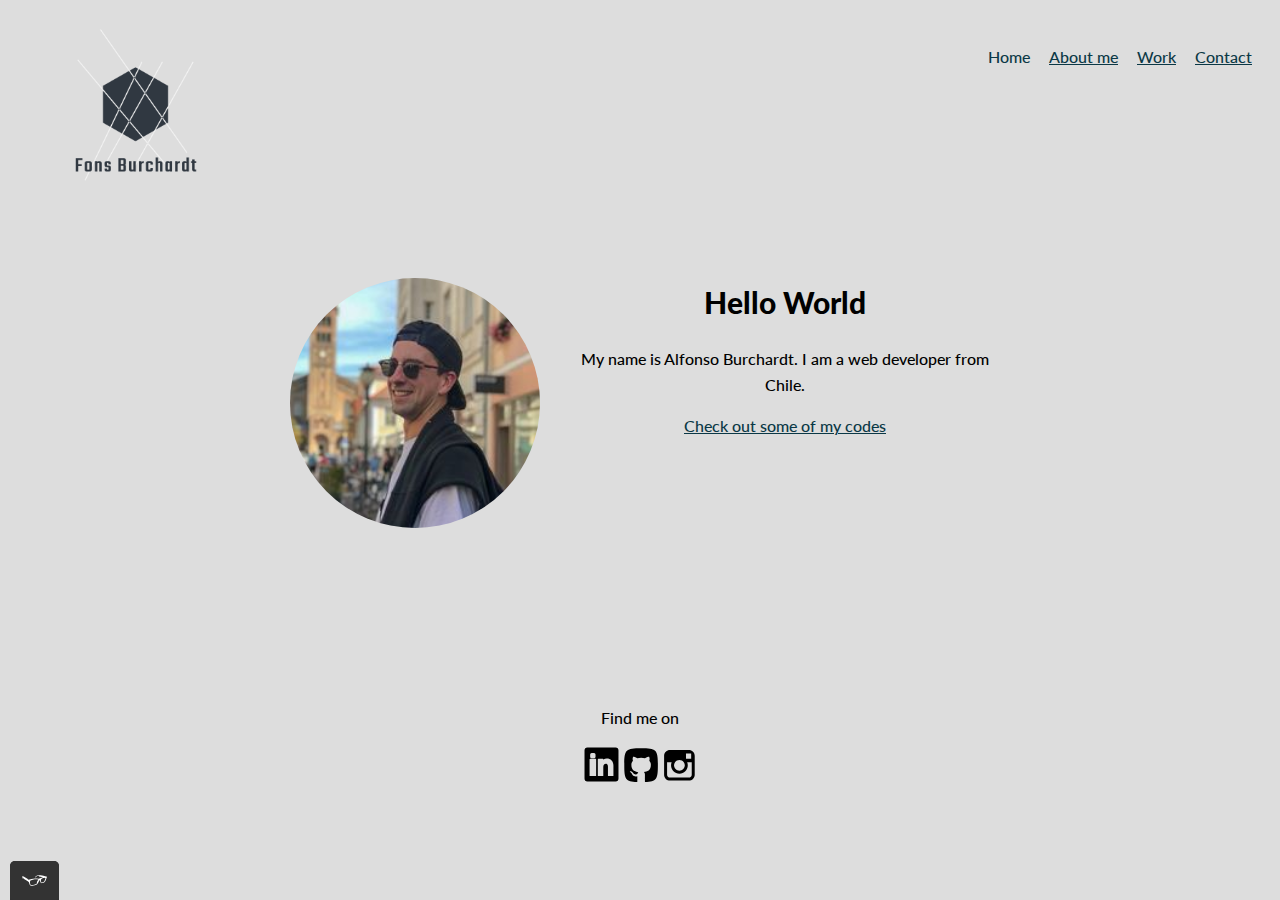
==== index.html @ 5fd2f578 "Initial commit" ====
<!DOCTYPE html>
  <html lang="en" dir="ltr">
  <head>
    <meta charset="utf-8">
    <meta name="viewport" content="width=device-width, initial-scale=1">
    <title>Alfonso Burchardt - Portfolio</title>
    <link rel="icon" type="image/png" href="img/favicon.png" sizes="32x32" />
    <link href="https://fonts.googleapis.com/css2?family=Lato:wght@400;700&display=swap" rel="stylesheet">
    <link rel="stylesheet" type="text/css" href="css/style.production.css">
  </head>
  <body><!-- Tags for the layout and content go here -->

    <!-- Header including the logo and the main navigation -->
    <header class="page-header">
      <img src="img/logo_white.png" alt="logo"class="page-logo_item">
      <nav class="main-navigation page-header__item">
        <ul role="menubar" class="navigation-list">
          <li role="presentation">
            <a href="index.html" role="menuitem" class="navigation-list__item navigation-list__item--active ">Home</a>
          </li>
          <li role="presentation">
            <a href="about.html" role="menuitem" class="navigation-list__item">About me</a>
          </li>
          <li>
            <a href="work.html" role="menuitem"class="navigation-list__item">Work</a>
          </li>
          <li role="presentation">
            <a href="contact.html" role="menuitem" class="navigation-list__item">Contact</a>
          </li>
        </ul>
      </nav>
    </header>

    <div class="profile">
      <img src="img/profilepic.jpg"class="profile_portrait" alt="Alfonso portrait">
      <h1>Hello World</h1>
      <p>My name is Alfonso Burchardt. I am a <span>web</span> developer from Chile.</p>
      <a href="#">Check out some of my codes</a>
    </div>

    <footer class="page-footer">

      <div class="social-media">
        <p>Find me on</p>
        <img src="img/linkedin_icon.svg"class="icon" alt="LinkdIn">
        <img src="img/github_icon.svg"class="icon" alt="Github">
        <img src="img/instagram_icon.svg"class="icon" alt="Instagram">
      </div>
    </footer>

    <script src="js/tota11y.min.js"></script>

  </body>
  </html>
---- css/style.production.css ----
/*
* Prefixed by https://autoprefixer.github.io
* PostCSS: v7.0.29,
* Autoprefixer: v9.7.6
* Browsers: last 4 version
*/

 /*Anchor and buttom colors */


  body {
    background-color: #dddddd;
    font-family: 'Lato', sans-serif;
    font-weight: 500;
    font-size: 16px;
    /* Sets the font size to 16px */
    line-height: 1.6;
    /* Sets the line-height to 1.6 */
  }
  header .page-logo_item {
    width: 215px;
    height: 210px;
  }

  h1 {
    font-size: 30px;
    font-weight: 850;
  }

  h2 {
    font-size: 24px;
    font-weight: 700;
  }

  h3 {
    font-size: 18px;
    font-weight: 700;
  }
  a {
    color: #0b3846;
  }

  a:hover, a:focus {
    /* No underlining when hovering over a link */
    text-decoration: none;
  }
  a:visited, active {
    /* visited link */
    color: none;
  }
  div  {
    text-align: center;

  }

  input, texture, select, button {
    font-family: system-ui;
  }
  button {
    /* overwrites browser defaults and resets the border */
    border: none;
    /* takes the font from the outer container */
    font-family: inherit;
    /* styles the background color, font color, and text decoration (underline, etc.) of the button */
    background-color:#357b70;
    color: white;
    text-decoration: none;
    /*adds spacing to the button (this will be discussed more in-depth later) */
    padding: 10px;
    border-radius: 3px;
    /* gives the button a bottom border with a width of 2px, a type of solid, and a color in RGBA format */
    border-bottom: 2px solid rgba(0, 0, 0, 0.3);
    -webkit-transition: 0.9s opacity;
    -o-transition: 0.9s opacity;
    transition: 0.9s opacity;

  }

  button:hover, button:focus {
    /* lets the mouse appear as a hand when hovering over the button */
    cursor: pointer;
    /* reduces the opacity of the button to 80% */
    opacity: 0.8;
    -webkit-transform: translate( 5px);
        -ms-transform: translate( 5px);
            transform: translate( 5px);
  }

  .button {
    /* overwrites browser defaults */
    /* resets the border */
    border: none;
    display: inline-block;
    /* takes the font from the outer container */
    font-family: inherit;
    /* style button */
    background-color: #357b70;
    color:white;
    text-decoration: none;
    padding: 10px;
    border-radius: 3px;
    /* width of the border, type, color */
    border-bottom: 2px solid rgba(0, 0, 0, 0.3);
    -webkit-transition: 0.9s opacity;
    -o-transition: 0.9s opacity;
    transition: 0.9s opacity;
  }

  button {
    /* overwrites browser defaults */
    /* resets the border */
    border: none;
    display: inline-block;
    /* takes the font from the outer container */
    font-family: inherit;
    /* style button */
    background-color: #357b70;
    color:white;
    text-decoration: none;
    padding: 10px;
    border-radius: 3px;
    /* width of the border, type, color */
    border-bottom: 2px solid rgba(0, 0, 0, 0.3);
    -webkit-transition: 0.9s opacity;
    -o-transition: 0.9s opacity;
    transition: 0.9s opacity;
  }
  .button:hover, .button:focus {
    /* lets the mouse appear as a hand when hovering over the button */
    cursor: pointer;
    /* reduces the opacity of the button to 80% */
    opacity: 0.8;
  }


  .navigation-list__item--active {
    text-decoration: none;
  }
  .profile_portrait {
    float: left;
    width: 250px;
    margin-right: 40px;
    min-width: 150px;
    max-width: 400px;
    border-radius: 50%;
  }

  .icon {
    width: 35px;
    height: 35px;
  }
  .page-footer {
    clear: both;
    display: -webkit-box;
    display: -ms-flexbox;
    display: flex;
    -webkit-box-orient: vertical;
    -webkit-box-direction: normal;
        -ms-flex-direction: column;
            flex-direction: column;
    text-align: center;
  }

  .profile {
    position: relative;
    top: auto;
  padding-bottom: 200px;
    max-width: 700px;
    margin: 0 auto;
  }
  * {
    -webkit-box-sizing: border-box;
            box-sizing: border-box;
  }

  .page-header {
    display: -webkit-box;
    display: -ms-flexbox;
    display: flex;
    width: 100%;
    padding: 20px;
  }

  .page-header__item {
    -webkit-box-flex: 0;
        -ms-flex: 0 1 200px;
            flex: 0 1 200px;
  }

  .page-header__item:last-child {
    -webkit-box-flex: 1;
        -ms-flex-positive: 1;
            flex-grow: 1;
    text-align: right;
  }
  .navigation-list {
    list-style-type: none;
  }
  .navigation-list li {
    display: inline-block;
    margin-left: 15px;
  }
  .contact{
    padding-bottom: 50px;
    text-align: center;
  }
  .about{
    text-align: center;
  }
  .work{
    text-align: center;
  }
  .grid {
    -webkit-box-pack: center;
        -ms-flex-pack: center;
            justify-content: center;
    display: -ms-grid;
    display: grid;
    -ms-grid-columns: 300px 300px 300px;
    grid-template-columns: 300px 300px 300px;

  }
  .grid__item {
    -webkit-box-pack: center;
        -ms-flex-pack: center;
            justify-content: center;
    background-color: lightgray;
    -ms-grid-columns: 1fr 20px 1fr 20px 1fr;
    grid-template-columns: 1fr 1fr 1fr;
    grid-gap: 20px;
  }
  .grid__item:last-child {
    -ms-grid-column: 1;
    grid-column: 1  / 1;
    -ms-grid-row: 1;
    grid-row: 1 / 1;
  }
  .social-media {
    position: relative;
    bottom: -50px;
  }
  @-webkit-keyframes color-change {
    0% {
      fill: #edc655;
    }
    50% {
      fill: #fcffad;
    }
    100% {
      fill: #f76414;
    }
  }
  @keyframes color-change {
    0% {
      fill: #edc655;
    }
    50% {
      fill: #fcffad;
    }
    100% {
      fill: #f76414;
    }
  }
  .sun {
    -webkit-animation: 4s color-change infinite alternate linear;
            animation: 4s color-change infinite alternate linear;
  }
  @-webkit-keyframes cloud-move {
    from {
      -webkit-transform: translate(0, 50px);
              transform: translate(0, 50px);
    }
    to {
      -webkit-transform: translate(200px, 50px);
              transform: translate(200px, 50px);
    }
  }
  @keyframes cloud-move {
    from {
      -webkit-transform: translate(0, 50px);
              transform: translate(0, 50px);
    }
    to {
      -webkit-transform: translate(200px, 50px);
              transform: translate(200px, 50px);
    }
  }
  .cloud-front {
    -webkit-animation: 30s cloud-move infinite alternate linear;
            animation: 30s cloud-move infinite alternate linear;
  }
  @-webkit-keyframes cloud-move-reverse {
    from {
      -webkit-transform: translate(446px, 48px);
              transform: translate(446px, 48px);
    }
    to {
      -webkit-transform: translate(100px, 48px);
              transform: translate(100px, 48px);
    }
  }
  @keyframes cloud-move-reverse {
    from {
      -webkit-transform: translate(446px, 48px);
              transform: translate(446px, 48px);
    }
    to {
      -webkit-transform: translate(100px, 48px);
              transform: translate(100px, 48px);
    }
  }
  .cloud-back {
    -webkit-animation: 34s cloud-move-reverse infinite alternate linear;
            animation: 34s cloud-move-reverse infinite alternate linear;
  }
  @media all and (max-width: 500px) {
    .grid {
      -ms-grid-columns: 1fr;
      grid-template-columns: 1fr;
    }
  }
  @media all and (min-width: 500px) and (max-width: 750px){
    .grid {
      -ms-grid-columns: 1fr 1fr;
      grid-template-columns: 1fr 1fr;
    }
  }
  @media all and (max-width: 750px) {
    .grid {
      grid-gap: 10px;
    }
    .grid__item:last-child {
      grid-column: auto / auto;
      grid-row: auto / auto;
    }


  }
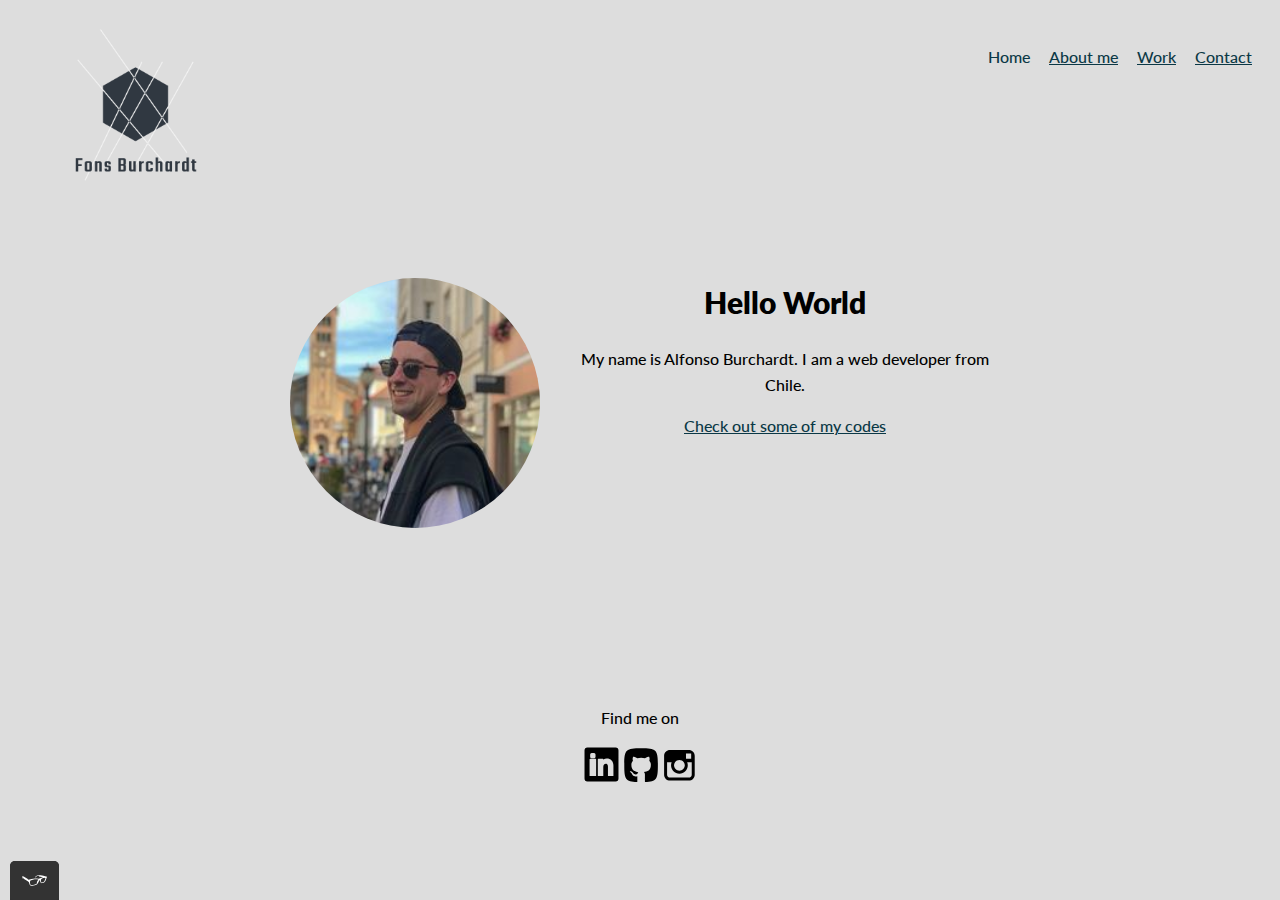
==== commit 3ce7bf79: "changed/ensuring code quality" ====
--- a/index.html
+++ b/index.html
@@ -12,7 +12,7 @@
 
     <!-- Header including the logo and the main navigation -->
     <header class="page-header">
-      <img src="img/logo_white.png" alt="logo"class="page-logo_item">
+      <img src="img/logo_white.png" alt="logo" class="page-logo_item">
       <nav class="main-navigation page-header__item">
         <ul role="menubar" class="navigation-list">
           <li role="presentation">
@@ -22,7 +22,7 @@
             <a href="about.html" role="menuitem" class="navigation-list__item">About me</a>
           </li>
           <li>
-            <a href="work.html" role="menuitem"class="navigation-list__item">Work</a>
+            <a href="work.html" role="menuitem" class="navigation-list__item">Work</a>
           </li>
           <li role="presentation">
             <a href="contact.html" role="menuitem" class="navigation-list__item">Contact</a>
@@ -32,7 +32,7 @@
     </header>
 
     <div class="profile">
-      <img src="img/profilepic.jpg"class="profile_portrait" alt="Alfonso portrait">
+      <img src="img/profilepic.jpg" class="profile_portrait" alt="Alfonso portrait">
       <h1>Hello World</h1>
       <p>My name is Alfonso Burchardt. I am a <span>web</span> developer from Chile.</p>
       <a href="#">Check out some of my codes</a>
@@ -42,9 +42,9 @@
 
       <div class="social-media">
         <p>Find me on</p>
-        <img src="img/linkedin_icon.svg"class="icon" alt="LinkdIn">
-        <img src="img/github_icon.svg"class="icon" alt="Github">
-        <img src="img/instagram_icon.svg"class="icon" alt="Instagram">
+        <img src="img/linkedin_icon.svg" class="icon" alt="LinkdIn">
+        <img src="img/github_icon.svg" class="icon" alt="Github">
+        <img src="img/instagram_icon.svg" class="icon" alt="Instagram">
       </div>
     </footer>
 
--- a/css/style.production.css
+++ b/css/style.production.css
@@ -1,338 +1,343 @@
-/*
-* Prefixed by https://autoprefixer.github.io
-* PostCSS: v7.0.29,
-* Autoprefixer: v9.7.6
-* Browsers: last 4 version
-*/
-
- /*Anchor and buttom colors */
-
-
-  body {
-    background-color: #dddddd;
-    font-family: 'Lato', sans-serif;
-    font-weight: 500;
-    font-size: 16px;
-    /* Sets the font size to 16px */
-    line-height: 1.6;
-    /* Sets the line-height to 1.6 */
-  }
-  header .page-logo_item {
-    width: 215px;
-    height: 210px;
-  }
-
-  h1 {
-    font-size: 30px;
-    font-weight: 850;
-  }
-
-  h2 {
-    font-size: 24px;
-    font-weight: 700;
-  }
-
-  h3 {
-    font-size: 18px;
-    font-weight: 700;
-  }
-  a {
-    color: #0b3846;
-  }
-
-  a:hover, a:focus {
-    /* No underlining when hovering over a link */
-    text-decoration: none;
-  }
-  a:visited, active {
-    /* visited link */
-    color: none;
-  }
-  div  {
-    text-align: center;
-
-  }
-
-  input, texture, select, button {
-    font-family: system-ui;
-  }
-  button {
-    /* overwrites browser defaults and resets the border */
-    border: none;
-    /* takes the font from the outer container */
-    font-family: inherit;
-    /* styles the background color, font color, and text decoration (underline, etc.) of the button */
-    background-color:#357b70;
-    color: white;
-    text-decoration: none;
-    /*adds spacing to the button (this will be discussed more in-depth later) */
-    padding: 10px;
-    border-radius: 3px;
-    /* gives the button a bottom border with a width of 2px, a type of solid, and a color in RGBA format */
-    border-bottom: 2px solid rgba(0, 0, 0, 0.3);
-    -webkit-transition: 0.9s opacity;
-    -o-transition: 0.9s opacity;
-    transition: 0.9s opacity;
-
-  }
-
-  button:hover, button:focus {
-    /* lets the mouse appear as a hand when hovering over the button */
-    cursor: pointer;
-    /* reduces the opacity of the button to 80% */
-    opacity: 0.8;
-    -webkit-transform: translate( 5px);
-        -ms-transform: translate( 5px);
-            transform: translate( 5px);
-  }
-
-  .button {
-    /* overwrites browser defaults */
-    /* resets the border */
-    border: none;
-    display: inline-block;
-    /* takes the font from the outer container */
-    font-family: inherit;
-    /* style button */
-    background-color: #357b70;
-    color:white;
-    text-decoration: none;
-    padding: 10px;
-    border-radius: 3px;
-    /* width of the border, type, color */
-    border-bottom: 2px solid rgba(0, 0, 0, 0.3);
-    -webkit-transition: 0.9s opacity;
-    -o-transition: 0.9s opacity;
-    transition: 0.9s opacity;
-  }
-
-  button {
-    /* overwrites browser defaults */
-    /* resets the border */
-    border: none;
-    display: inline-block;
-    /* takes the font from the outer container */
-    font-family: inherit;
-    /* style button */
-    background-color: #357b70;
-    color:white;
-    text-decoration: none;
-    padding: 10px;
-    border-radius: 3px;
-    /* width of the border, type, color */
-    border-bottom: 2px solid rgba(0, 0, 0, 0.3);
-    -webkit-transition: 0.9s opacity;
-    -o-transition: 0.9s opacity;
-    transition: 0.9s opacity;
-  }
-  .button:hover, .button:focus {
-    /* lets the mouse appear as a hand when hovering over the button */
-    cursor: pointer;
-    /* reduces the opacity of the button to 80% */
-    opacity: 0.8;
-  }
-
-
-  .navigation-list__item--active {
-    text-decoration: none;
-  }
-  .profile_portrait {
-    float: left;
-    width: 250px;
-    margin-right: 40px;
-    min-width: 150px;
-    max-width: 400px;
-    border-radius: 50%;
-  }
-
-  .icon {
-    width: 35px;
-    height: 35px;
-  }
-  .page-footer {
-    clear: both;
-    display: -webkit-box;
-    display: -ms-flexbox;
-    display: flex;
-    -webkit-box-orient: vertical;
-    -webkit-box-direction: normal;
-        -ms-flex-direction: column;
-            flex-direction: column;
-    text-align: center;
-  }
-
-  .profile {
-    position: relative;
-    top: auto;
-  padding-bottom: 200px;
-    max-width: 700px;
-    margin: 0 auto;
-  }
-  * {
-    -webkit-box-sizing: border-box;
-            box-sizing: border-box;
-  }
-
-  .page-header {
-    display: -webkit-box;
-    display: -ms-flexbox;
-    display: flex;
-    width: 100%;
-    padding: 20px;
-  }
-
-  .page-header__item {
-    -webkit-box-flex: 0;
-        -ms-flex: 0 1 200px;
-            flex: 0 1 200px;
-  }
-
-  .page-header__item:last-child {
-    -webkit-box-flex: 1;
-        -ms-flex-positive: 1;
-            flex-grow: 1;
-    text-align: right;
-  }
-  .navigation-list {
-    list-style-type: none;
-  }
-  .navigation-list li {
-    display: inline-block;
-    margin-left: 15px;
-  }
-  .contact{
-    padding-bottom: 50px;
-    text-align: center;
-  }
-  .about{
-    text-align: center;
-  }
-  .work{
-    text-align: center;
-  }
-  .grid {
-    -webkit-box-pack: center;
-        -ms-flex-pack: center;
-            justify-content: center;
-    display: -ms-grid;
-    display: grid;
-    -ms-grid-columns: 300px 300px 300px;
-    grid-template-columns: 300px 300px 300px;
-
-  }
-  .grid__item {
-    -webkit-box-pack: center;
-        -ms-flex-pack: center;
-            justify-content: center;
-    background-color: lightgray;
-    -ms-grid-columns: 1fr 20px 1fr 20px 1fr;
-    grid-template-columns: 1fr 1fr 1fr;
-    grid-gap: 20px;
-  }
-  .grid__item:last-child {
-    -ms-grid-column: 1;
-    grid-column: 1  / 1;
-    -ms-grid-row: 1;
-    grid-row: 1 / 1;
-  }
-  .social-media {
-    position: relative;
-    bottom: -50px;
-  }
-  @-webkit-keyframes color-change {
-    0% {
-      fill: #edc655;
-    }
-    50% {
-      fill: #fcffad;
-    }
-    100% {
-      fill: #f76414;
-    }
-  }
-  @keyframes color-change {
-    0% {
-      fill: #edc655;
-    }
-    50% {
-      fill: #fcffad;
-    }
-    100% {
-      fill: #f76414;
-    }
-  }
-  .sun {
-    -webkit-animation: 4s color-change infinite alternate linear;
-            animation: 4s color-change infinite alternate linear;
-  }
-  @-webkit-keyframes cloud-move {
-    from {
-      -webkit-transform: translate(0, 50px);
-              transform: translate(0, 50px);
-    }
-    to {
-      -webkit-transform: translate(200px, 50px);
-              transform: translate(200px, 50px);
-    }
-  }
-  @keyframes cloud-move {
-    from {
-      -webkit-transform: translate(0, 50px);
-              transform: translate(0, 50px);
-    }
-    to {
-      -webkit-transform: translate(200px, 50px);
-              transform: translate(200px, 50px);
-    }
-  }
-  .cloud-front {
-    -webkit-animation: 30s cloud-move infinite alternate linear;
-            animation: 30s cloud-move infinite alternate linear;
-  }
-  @-webkit-keyframes cloud-move-reverse {
-    from {
-      -webkit-transform: translate(446px, 48px);
-              transform: translate(446px, 48px);
-    }
-    to {
-      -webkit-transform: translate(100px, 48px);
-              transform: translate(100px, 48px);
-    }
-  }
-  @keyframes cloud-move-reverse {
-    from {
-      -webkit-transform: translate(446px, 48px);
-              transform: translate(446px, 48px);
-    }
-    to {
-      -webkit-transform: translate(100px, 48px);
-              transform: translate(100px, 48px);
-    }
-  }
-  .cloud-back {
-    -webkit-animation: 34s cloud-move-reverse infinite alternate linear;
-            animation: 34s cloud-move-reverse infinite alternate linear;
-  }
-  @media all and (max-width: 500px) {
+  /*
+  * Prefixed by https://autoprefixer.github.io
+  * PostCSS: v7.0.29,
+  * Autoprefixer: v9.7.6
+  * Browsers: last 4 version
+  */
+
+   /*Anchor and buttom colors */
+
+
+    body {
+      background-color: #dddddd;
+      font-family: 'Lato', sans-serif;
+      font-weight: 500;
+      font-size: 16px;
+      /* Sets the font size to 16px */
+      line-height: 1.6;
+      /* Sets the line-height to 1.6 */
+    }
+    header .page-logo_item {
+      width: 215px;
+      height: 210px;
+    }
+
+    h1 {
+      font-size: 30px;
+      font-weight: 800;
+    }
+
+    h2 {
+      font-size: 24px;
+      font-weight: 700;
+    }
+
+    h3 {
+      font-size: 18px;
+      font-weight: 700;
+    }
+    a {
+      color: #0b3846;
+    }
+
+    a:hover, a:focus {
+      /* No underlining when hovering over a link */
+      text-decoration: none;
+    }
+     a:visited,
+     active {
+         color: #0b3846;
+
+        /* visited link */
+
+
+    }
+    div  {
+      text-align: center;
+
+    }
+
+    input, texture, select, button {
+      font-family: system-ui;
+    }
+    button {
+      /* overwrites browser defaults and resets the border */
+      border: none;
+      /* takes the font from the outer container */
+      font-family: inherit;
+      /* styles the background color, font color, and text decoration (underline, etc.) of the button */
+      background-color:#357b70;
+      color: white;
+      text-decoration: none;
+      /*adds spacing to the button (this will be discussed more in-depth later) */
+      padding: 10px;
+      border-radius: 3px;
+
+      /* gives the button a bottom border with a width of 2px, a type of solid, and a color in RGBA format */
+      border-bottom: 2px solid rgba(0, 0, 0, 0.3);
+      -webkit-transition: 0.9s opacity;
+      -o-transition: 0.9s opacity;
+      transition: 0.9s opacity;
+
+    }
+
+    button:hover, button:focus {
+      /* lets the mouse appear as a hand when hovering over the button */
+      cursor: pointer;
+      /* reduces the opacity of the button to 80% */
+      opacity: 0.8;
+      -webkit-transform: translate( 5px);
+          -ms-transform: translate( 5px);
+              transform: translate( 5px);
+    }
+
+    .button {
+      /* overwrites browser defaults */
+      /* resets the border */
+      border: none;
+      display: inline-block;
+      /* takes the font from the outer container */
+      font-family: inherit;
+      /* style button */
+      background-color: #357b70;
+      color:white;
+      text-decoration: none;
+      padding: 10px;
+      border-radius: 3px;
+      /* width of the border, type, color */
+      border-bottom: 2px solid rgba(0, 0, 0, 0.3);
+      -webkit-transition: 0.9s opacity;
+      -o-transition: 0.9s opacity;
+      transition: 0.9s opacity;
+    }
+
+    button {
+      /* overwrites browser defaults */
+      /* resets the border */
+      border: none;
+      display: inline-block;
+      /* takes the font from the outer container */
+      font-family: inherit;
+      /* style button */
+      background-color: #357b70;
+      color:white;
+      text-decoration: none;
+      padding: 10px;
+      border-radius: 3px;
+      /* width of the border, type, color */
+      border-bottom: 2px solid rgba(0, 0, 0, 0.3);
+      -webkit-transition: 0.9s opacity;
+      -o-transition: 0.9s opacity;
+      transition: 0.9s opacity;
+    }
+    .button:hover, .button:focus {
+      /* lets the mouse appear as a hand when hovering over the button */
+      cursor: pointer;
+      /* reduces the opacity of the button to 80% */
+      opacity: 0.8;
+    }
+
+
+    .navigation-list__item--active {
+      text-decoration: none;
+    }
+    .profile_portrait {
+      float: left;
+      width: 250px;
+      margin-right: 40px;
+      min-width: 150px;
+      max-width: 400px;
+      border-radius: 50%;
+    }
+
+    .icon {
+      width: 35px;
+      height: 35px;
+    }
+    .page-footer {
+      clear: both;
+      display: -webkit-box;
+      display: -ms-flexbox;
+      display: flex;
+      -webkit-box-orient: vertical;
+      -webkit-box-direction: normal;
+          -ms-flex-direction: column;
+              flex-direction: column;
+      text-align: center;
+    }
+
+    .profile {
+      position: relative;
+      top: auto;
+    padding-bottom: 200px;
+      max-width: 700px;
+      margin: 0 auto;
+    }
+    * {
+      -webkit-box-sizing: border-box;
+              box-sizing: border-box;
+    }
+
+    .page-header {
+      display: -webkit-box;
+      display: -ms-flexbox;
+      display: flex;
+      width: 100%;
+      padding: 20px;
+    }
+
+    .page-header__item {
+      -webkit-box-flex: 0;
+          -ms-flex: 0 1 200px;
+              flex: 0 1 200px;
+    }
+
+    .page-header__item:last-child {
+      -webkit-box-flex: 1;
+          -ms-flex-positive: 1;
+              flex-grow: 1;
+      text-align: right;
+    }
+    .navigation-list {
+      list-style-type: none;
+    }
+    .navigation-list li {
+      display: inline-block;
+      margin-left: 15px;
+    }
+    .contact{
+      padding-bottom: 50px;
+      text-align: center;
+    }
+    .about{
+      text-align: center;
+    }
+    .work{
+      text-align: center;
+    }
     .grid {
-      -ms-grid-columns: 1fr;
-      grid-template-columns: 1fr;
-    }
-  }
-  @media all and (min-width: 500px) and (max-width: 750px){
-    .grid {
-      -ms-grid-columns: 1fr 1fr;
-      grid-template-columns: 1fr 1fr;
-    }
-  }
-  @media all and (max-width: 750px) {
-    .grid {
-      grid-gap: 10px;
+      -webkit-box-pack: center;
+          -ms-flex-pack: center;
+              justify-content: center;
+      display: -ms-grid;
+      display: grid;
+      -ms-grid-columns: 300px 300px 300px;
+      grid-template-columns: 300px 300px 300px;
+
+    }
+    .grid__item {
+      -webkit-box-pack: center;
+          -ms-flex-pack: center;
+              justify-content: center;
+      background-color: lightgray;
+      -ms-grid-columns: 20px 1fr 20px 1fr;
+      grid-template-columns: auto ;
+      grid-gap: 20px;
     }
     .grid__item:last-child {
-      grid-column: auto / auto;
-      grid-row: auto / auto;
-    }
-
-
-  }
+      -ms-grid-column: 1;
+      grid-column: 1  / 1;
+      -ms-grid-row: 1;
+      grid-row: 1 / 1;
+    }
+    .social-media {
+      position: relative;
+      bottom: -50px;
+    }
+    @-webkit-keyframes color-change {
+      0% {
+        fill: #edc655;
+      }
+      50% {
+        fill: #fcffad;
+      }
+      100% {
+        fill: #f76414;
+      }
+    }
+    @keyframes color-change {
+      0% {
+        fill: #edc655;
+      }
+      50% {
+        fill: #fcffad;
+      }
+      100% {
+        fill: #f76414;
+      }
+    }
+    .sun {
+      -webkit-animation: 4s color-change infinite alternate linear;
+              animation: 4s color-change infinite alternate linear;
+    }
+    @-webkit-keyframes cloud-move {
+      from {
+        -webkit-transform: translate(0, 50px);
+                transform: translate(0, 50px);
+      }
+      to {
+        -webkit-transform: translate(200px, 50px);
+                transform: translate(200px, 50px);
+      }
+    }
+    @keyframes cloud-move {
+      from {
+        -webkit-transform: translate(0, 50px);
+                transform: translate(0, 50px);
+      }
+      to {
+        -webkit-transform: translate(200px, 50px);
+                transform: translate(200px, 50px);
+      }
+    }
+    .cloud-front {
+      -webkit-animation: 30s cloud-move infinite alternate linear;
+              animation: 30s cloud-move infinite alternate linear;
+    }
+    @-webkit-keyframes cloud-move-reverse {
+      from {
+        -webkit-transform: translate(446px, 48px);
+                transform: translate(446px, 48px);
+      }
+      to {
+        -webkit-transform: translate(100px, 48px);
+                transform: translate(100px, 48px);
+      }
+    }
+    @keyframes cloud-move-reverse {
+      from {
+        -webkit-transform: translate(446px, 48px);
+                transform: translate(446px, 48px);
+      }
+      to {
+        -webkit-transform: translate(100px, 48px);
+                transform: translate(100px, 48px);
+      }
+    }
+    .cloud-back {
+      -webkit-animation: 34s cloud-move-reverse infinite alternate linear;
+              animation: 34s cloud-move-reverse infinite alternate linear;
+    }
+    @media all and (max-width: 500px) {
+      .grid {
+        -ms-grid-columns:
+        grid-template-columns: 1fr;
+      }
+    }
+    @media all and (min-width: 500px) and (max-width: 750px){
+      .grid {
+        -ms-grid-columns: auto ;
+        grid-template-columns: auto;
+      }
+    }
+    @media all and (max-width: 750px) {
+      .grid {
+        grid-gap: 10px;
+      }
+      .grid__item:last-child {
+        grid-column: auto / auto;
+        grid-row: auto / auto;
+      }
+
+
+    }
